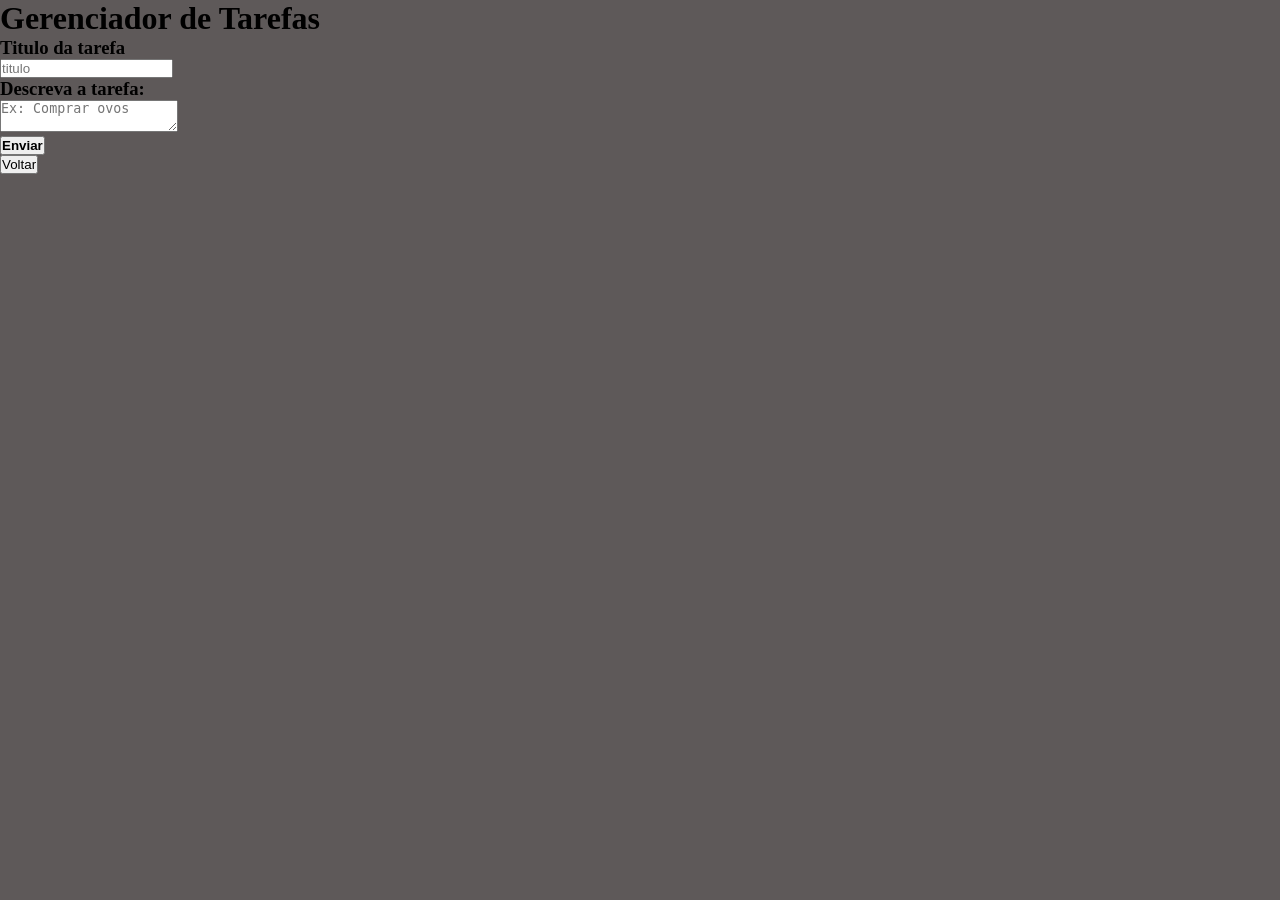
==== static/html/pg_01.html @ 4c232901 "subindo a versão atual do desafio" ====
<!DOCTYPE html>
<html lang="PT-br">
<head> 
    <meta charset="UTF-8">
    <meta name="viewport" content="width=device-width, initial-scale=1.0">
    <title>Document</title>
    <link rel="stylesheet" href="../css/style_pg01.css">
</head>
<body>
    <header>
        <h1>Gerenciador de Tarefas</h1>
    </header>
    <main>

        <section class="container">
            <form id="frml" >
                <ul>
                    <li id="cmp_01">
                        <label for="nome"><h3>Titulo da tarefa</h3></label>
                        <input type="text" id="nome" placeholder="titulo">
                    </li>
                    <li id="cmp_02">
                        <label for="dscr">
                            <h3>Descreva a tarefa:</h3>
                        </label>
                        <textarea id="dscr" placeholder="Ex: Comprar ovos"></textarea>
                    </li>
                    <li id="cmp_03">
                        <button type="submit" id="btdr"><b>Enviar</b></button>
                    </li>
                </ul>
            </form>
        </section>
    </main>
    <footer>
        <ul>
            <li>
                <button type="button" id="vltr">Voltar</button>
            </li>
        </ul>
    </footer>
</body>
<script type="module" src="../js/script_pq01.js"></script>
</html>
---- static/css/style_pg01.css ----
*{
    margin: 0;
    padding: 0;
    box-sizing: border-box;
}
body{
    background-color: rgb(94, 89, 89);
}
@media (max-width:500px){
    header{
        width: 100vw;
        height: 10vh ;
        /* border: 1px solid red; */
    }
    header
    h1{
        /* border: 1px solid white; */
        font-size: 25px;
    }
    main{
        width: 100vw;
        height: 70vh ;
        /* border: 1px solid black; */
        
    }
    main
    .container{
        /* border: 1px solid white; */
        width: 100%;
        height: 100%;
        
    }
    .container
    #frml{
            /* border: 1px solid red; */
            width: 100%;
            height: 100%;
            
        }
    #frml
    ul{
        /* border: 1px solid yellow; */
                width: 100%;
                height: 100%;
                list-style: none;
                display: flex;
                flex-direction: column;
                justify-content: center;
                align-items: center;
                
    }
    #frml
    ul 
    li{
        margin-bottom: 25px;
        width: 90%;
        display: flex;
        flex-direction: column;
        align-items: center;
        justify-content: center;
        /* border: 1px solid #000; */
}
#frml
ul 
#cmp_01 
label{
    /* border: 1px solid red; */
    width: 50%;
    /* height: 50%; */
    /* text-align: center; */
    h3{
        /* border: 1px solid white; */
        width: 100%;
        /* margin-left: 10%; */
    }
}
#frml
ul 
#cmp_02
label{
    /* border: 1px solid red; */
    width: 57%;
    h3{
        /* border: 1px solid white; */
        width: 100%;
        /* margin-left: 25%; */
    }
}

#frml
ul 
#cmp_01
input{
    /* border: 1px solid red; */
    width: 75%;
    height: 25px;
}

#frml
ul 
#cmp_02
textarea{
    /* border: 1px solid red; */
    width: 99%;
    height: 100px;
}

#frml
ul 
#cmp_03{
    display: flex;
    justify-content: end;
}
#frml
ul 
#cmp_03
button{
    width: 25%;

}



    footer{
        width: 100vw;
        height: 10vh ;
    }
}
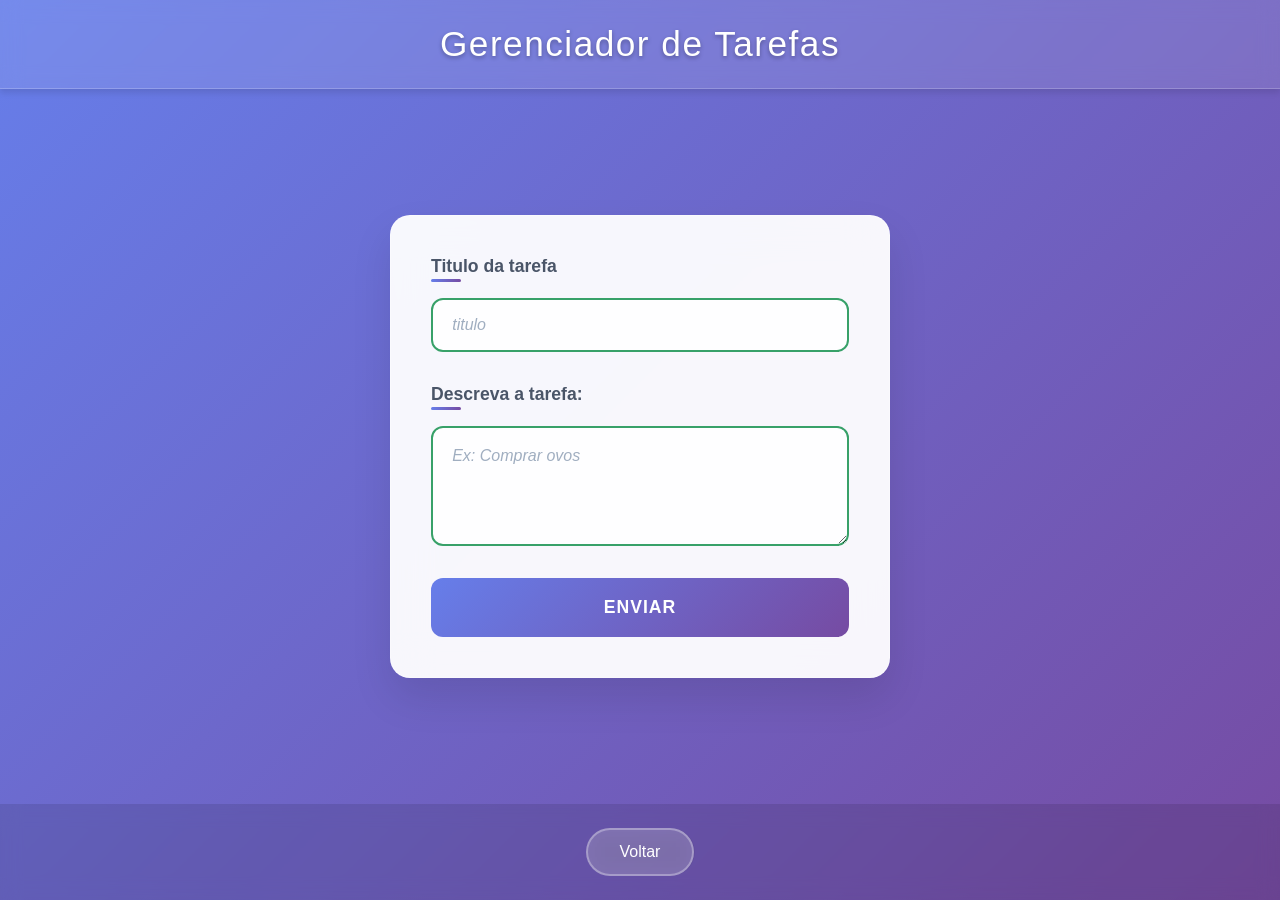
==== commit ebcfc7ff: "adicionei o tratamento de erros" ====
--- a/static/html/pg_01.html
+++ b/static/html/pg_01.html
@@ -3,7 +3,7 @@
 <head> 
     <meta charset="UTF-8">
     <meta name="viewport" content="width=device-width, initial-scale=1.0">
-    <title>Document</title>
+    <title>Adição de Tarefa</title>
     <link rel="stylesheet" href="../css/style_pg01.css">
 </head>
 <body>
@@ -40,5 +40,5 @@
         </ul>
     </footer>
 </body>
-<script type="module" src="../js/script_pq01.js"></script>
+<script type="module" src="../js/pg01_script.js"></script>
 </html>
--- a/static/css/style_pg01.css
+++ b/static/css/style_pg01.css
@@ -1,130 +1,347 @@
-*{
+/* Reset e configurações base */
+* {
     margin: 0;
     padding: 0;
     box-sizing: border-box;
 }
-body{
-    background-color: rgb(94, 89, 89);
-}
-@media (max-width:500px){
-    header{
-        width: 100vw;
-        height: 10vh ;
-        /* border: 1px solid red; */
-    }
-    header
-    h1{
-        /* border: 1px solid white; */
-        font-size: 25px;
-    }
-    main{
-        width: 100vw;
-        height: 70vh ;
-        /* border: 1px solid black; */
-        
-    }
-    main
-    .container{
-        /* border: 1px solid white; */
-        width: 100%;
-        height: 100%;
-        
-    }
-    .container
-    #frml{
-            /* border: 1px solid red; */
-            width: 100%;
-            height: 100%;
-            
-        }
-    #frml
-    ul{
-        /* border: 1px solid yellow; */
-                width: 100%;
-                height: 100%;
-                list-style: none;
-                display: flex;
-                flex-direction: column;
-                justify-content: center;
-                align-items: center;
-                
-    }
-    #frml
-    ul 
-    li{
-        margin-bottom: 25px;
-        width: 90%;
-        display: flex;
-        flex-direction: column;
-        align-items: center;
-        justify-content: center;
-        /* border: 1px solid #000; */
-}
-#frml
-ul 
-#cmp_01 
-label{
-    /* border: 1px solid red; */
-    width: 50%;
-    /* height: 50%; */
-    /* text-align: center; */
-    h3{
-        /* border: 1px solid white; */
-        width: 100%;
-        /* margin-left: 10%; */
-    }
-}
-#frml
-ul 
-#cmp_02
-label{
-    /* border: 1px solid red; */
-    width: 57%;
-    h3{
-        /* border: 1px solid white; */
-        width: 100%;
-        /* margin-left: 25%; */
-    }
-}
-
-#frml
-ul 
-#cmp_01
-input{
-    /* border: 1px solid red; */
-    width: 75%;
-    height: 25px;
-}
-
-#frml
-ul 
-#cmp_02
-textarea{
-    /* border: 1px solid red; */
-    width: 99%;
-    height: 100px;
-}
-
-#frml
-ul 
-#cmp_03{
+
+body {
+    font-family: 'Segoe UI', Tahoma, Geneva, Verdana, sans-serif;
+    background: linear-gradient(135deg, #667eea 0%, #764ba2 100%);
+    min-height: 100vh;
+    color: #333;
     display: flex;
-    justify-content: end;
-}
-#frml
-ul 
-#cmp_03
-button{
-    width: 25%;
-
-}
-
-
-
-    footer{
-        width: 100vw;
-        height: 10vh ;
-    }
-}
-
-
+    flex-direction: column;
+}
+
+/* Header */
+header {
+    background: rgba(255, 255, 255, 0.1);
+    backdrop-filter: blur(10px);
+    border-bottom: 1px solid rgba(255, 255, 255, 0.2);
+    padding: 1.5rem 0;
+    text-align: center;
+    box-shadow: 0 4px 6px rgba(0, 0, 0, 0.1);
+}
+
+h1 {
+    color: white;
+    font-size: 2.2rem;
+    font-weight: 300;
+    letter-spacing: 1.5px;
+    text-shadow: 0 2px 4px rgba(0, 0, 0, 0.3);
+}
+
+/* Main content */
+main {
+    flex: 1;
+    display: flex;
+    align-items: center;
+    justify-content: center;
+    padding: 2rem;
+}
+
+.container {
+    width: 100%;
+    max-width: 500px;
+    background: rgba(255, 255, 255, 0.95);
+    backdrop-filter: blur(20px);
+    border-radius: 20px;
+    box-shadow: 0 20px 40px rgba(0, 0, 0, 0.1);
+    padding: 2.5rem;
+    border: 1px solid rgba(255, 255, 255, 0.3);
+    animation: fadeInUp 0.8s ease;
+}
+
+/* Form styling */
+#frml {
+    width: 100%;
+}
+
+#frml ul {
+    list-style: none;
+    display: flex;
+    flex-direction: column;
+    gap: 2rem;
+}
+
+#frml li {
+    display: flex;
+    flex-direction: column;
+    gap: 0.8rem;
+}
+
+/* Labels */
+label h3 {
+    color: #4a5568;
+    font-size: 1.1rem;
+    font-weight: 600;
+    margin-bottom: 0.5rem;
+    position: relative;
+}
+
+label h3::after {
+    content: '';
+    position: absolute;
+    bottom: -5px;
+    left: 0;
+    width: 30px;
+    height: 3px;
+    background: linear-gradient(90deg, #667eea, #764ba2);
+    border-radius: 2px;
+}
+
+/* Input fields */
+input[type="text"], textarea {
+    width: 100%;
+    padding: 1rem 1.2rem;
+    border: 2px solid #e2e8f0;
+    border-radius: 12px;
+    font-size: 1rem;
+    font-family: inherit;
+    background: rgba(255, 255, 255, 0.9);
+    transition: all 0.3s ease;
+    resize: none;
+}
+
+input[type="text"]:focus, textarea:focus {
+    outline: none;
+    border-color: #667eea;
+    box-shadow: 0 0 0 3px rgba(102, 126, 234, 0.1);
+    background: white;
+    transform: translateY(-2px);
+}
+
+input[type="text"]::placeholder, textarea::placeholder {
+    color: #a0aec0;
+    font-style: italic;
+}
+
+/* Textarea específico */
+textarea {
+    min-height: 120px;
+    max-height: 200px;
+    resize: vertical;
+    line-height: 1.5;
+}
+
+/* Submit button */
+#btdr {
+    width: 100%;
+    padding: 1.2rem;
+    background: linear-gradient(135deg, #667eea 0%, #764ba2 100%);
+    color: white;
+    border: none;
+    border-radius: 12px;
+    font-size: 1.1rem;
+    font-weight: 600;
+    cursor: pointer;
+    transition: all 0.3s ease;
+    position: relative;
+    overflow: hidden;
+    text-transform: uppercase;
+    letter-spacing: 1px;
+}
+
+#btdr::before {
+    content: '';
+    position: absolute;
+    top: 0;
+    left: -100%;
+    width: 100%;
+    height: 100%;
+    background: linear-gradient(90deg, transparent, rgba(255, 255, 255, 0.2), transparent);
+    transition: left 0.5s ease;
+}
+
+#btdr:hover {
+    transform: translateY(-3px);
+    box-shadow: 0 10px 25px rgba(102, 126, 234, 0.4);
+}
+
+#btdr:hover::before {
+    left: 100%;
+}
+
+#btdr:active {
+    transform: translateY(-1px);
+}
+
+#btdr:focus {
+    outline: 3px solid rgba(102, 126, 234, 0.3);
+    outline-offset: 2px;
+}
+
+/* Footer */
+footer {
+    background: rgba(0, 0, 0, 0.1);
+    backdrop-filter: blur(10px);
+    padding: 1.5rem 0;
+    text-align: center;
+}
+
+footer ul {
+    list-style: none;
+}
+
+#vltr {
+    padding: 0.8rem 2rem;
+    background: rgba(255, 255, 255, 0.2);
+    color: white;
+    border: 2px solid rgba(255, 255, 255, 0.3);
+    border-radius: 25px;
+    font-size: 1rem;
+    font-weight: 500;
+    cursor: pointer;
+    transition: all 0.3s ease;
+    backdrop-filter: blur(10px);
+}
+
+#vltr:hover {
+    background: rgba(255, 255, 255, 0.3);
+    transform: translateY(-2px);
+    box-shadow: 0 5px 15px rgba(0, 0, 0, 0.2);
+}
+
+#vltr:focus {
+    outline: 2px solid rgba(255, 255, 255, 0.6);
+    outline-offset: 2px;
+}
+
+/* Animações */
+@keyframes fadeInUp {
+    from {
+        opacity: 0;
+        transform: translateY(30px);
+    }
+    to {
+        opacity: 1;
+        transform: translateY(0);
+    }
+}
+
+/* Animação para os campos do formulário */
+#cmp_01 {
+    animation: slideInLeft 0.6s ease 0.2s both;
+}
+
+#cmp_02 {
+    animation: slideInLeft 0.6s ease 0.4s both;
+}
+
+#cmp_03 {
+    animation: slideInLeft 0.6s ease 0.6s both;
+}
+
+@keyframes slideInLeft {
+    from {
+        opacity: 0;
+        transform: translateX(-30px);
+    }
+    to {
+        opacity: 1;
+        transform: translateX(0);
+    }
+}
+
+/* Estados de validação */
+input:invalid, textarea:invalid {
+    border-color: #e53e3e;
+}
+
+input:valid, textarea:valid {
+    border-color: #38a169;
+}
+
+/* Responsividade */
+@media (max-width: 768px) {
+    h1 {
+        font-size: 1.8rem;
+    }
+    
+    .container {
+        margin: 1rem;
+        padding: 2rem;
+    }
+    
+    main {
+        padding: 1rem;
+    }
+}
+
+@media (max-width: 480px) {
+    h1 {
+        font-size: 1.5rem;
+        letter-spacing: 1px;
+    }
+    
+    .container {
+        padding: 1.5rem;
+        margin: 0.5rem;
+    }
+    
+    label h3 {
+        font-size: 1rem;
+    }
+    
+    input[type="text"], textarea {
+        padding: 0.8rem 1rem;
+        font-size: 0.9rem;
+    }
+    
+    #btdr {
+        padding: 1rem;
+        font-size: 1rem;
+    }
+    
+    textarea {
+        min-height: 100px;
+    }
+}
+
+/* Efeitos especiais para melhor UX */
+.container:hover {
+    transform: translateY(-2px);
+    box-shadow: 0 25px 50px rgba(0, 0, 0, 0.15);
+}
+
+/* Loading state para o botão */
+#btdr.loading {
+    pointer-events: none;
+    opacity: 0.7;
+}
+
+#btdr.loading::after {
+    content: '';
+    position: absolute;
+    top: 50%;
+    left: 50%;
+    width: 20px;
+    height: 20px;
+    margin: -10px 0 0 -10px;
+    border: 2px solid transparent;
+    border-top: 2px solid white;
+    border-radius: 50%;
+    animation: spin 1s linear infinite;
+}
+
+@keyframes spin {
+    0% { transform: rotate(0deg); }
+    100% { transform: rotate(360deg); }
+}
+
+/* Melhorias de acessibilidade */
+@media (prefers-reduced-motion: reduce) {
+    *, *::before, *::after {
+        animation-duration: 0.01ms !important;
+        animation-iteration-count: 1 !important;
+        transition-duration: 0.01ms !important;
+    }
+}
+
+/* Focus trap para melhor navegação por teclado */
+input[type="text"]:focus, textarea:focus, button:focus {
+    z-index: 10;
+    position: relative;
+}
+
